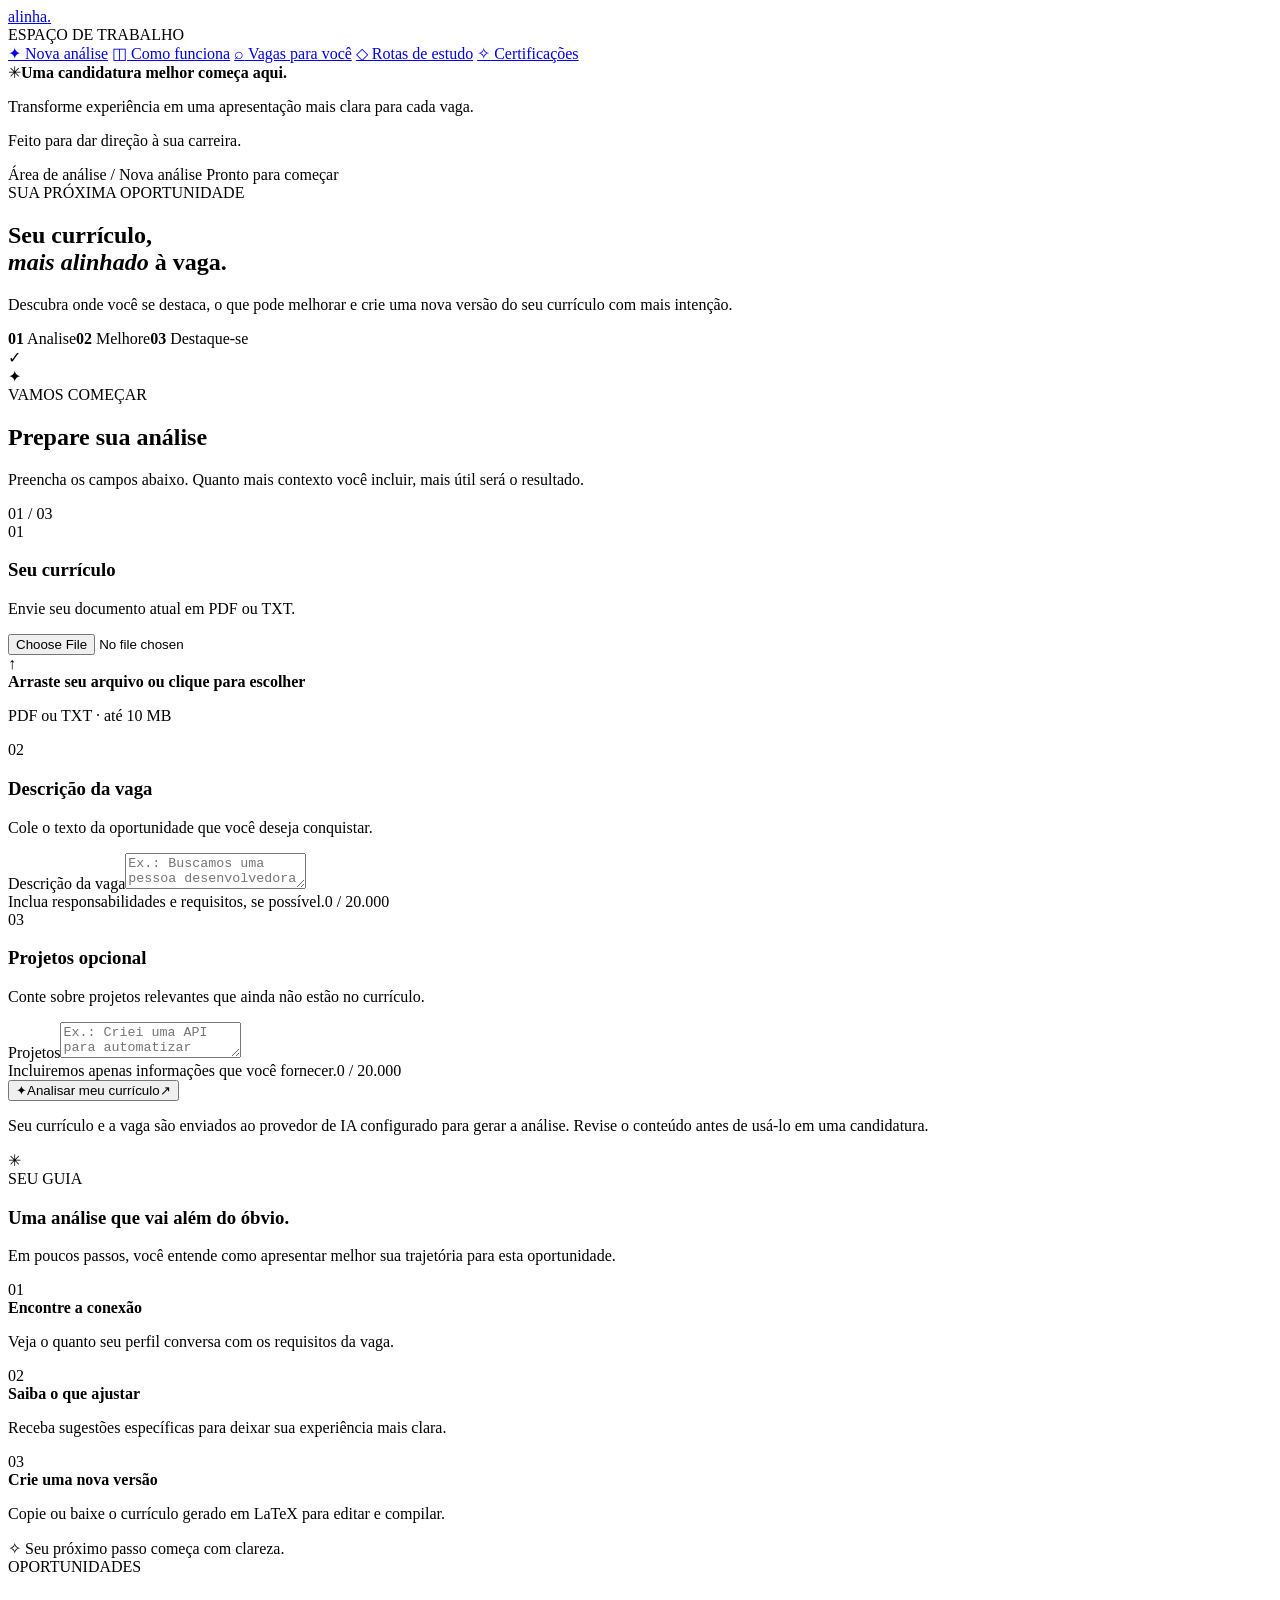
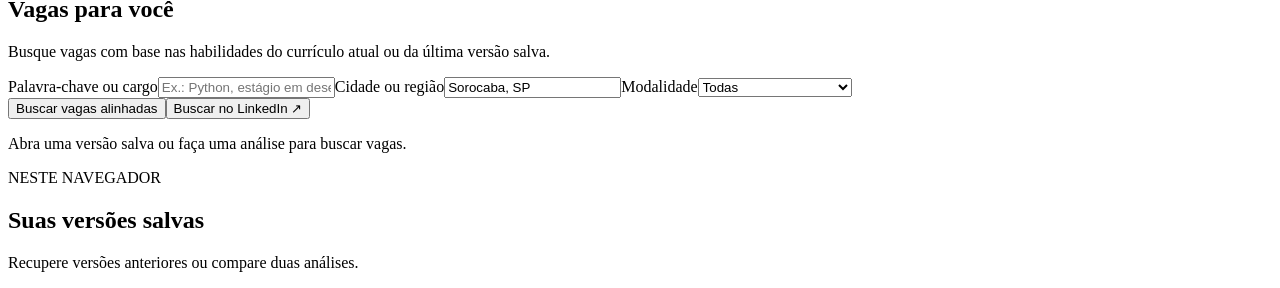
==== frontend/index.html @ c5536278 "Moderniza plataforma de curriculos e adiciona progresso de estudos" ====
<!doctype html>
<html lang="pt-BR">
  <head>
    <meta charset="utf-8" />
    <meta name="viewport" content="width=device-width, initial-scale=1" />
    <meta name="theme-color" content="#101827" />
    <meta name="description" content="Analise seu currículo para uma vaga e gere uma versão em LaTeX com melhorias direcionadas." />
    <title>Alinha — seu currículo para a próxima oportunidade</title>
    <link rel="stylesheet" href="/assets/styles.css" />
    <script src="/assets/storage.js?v=postgres-1" defer></script>
    <script src="/assets/app.js?v=postgres-2" defer></script>
  </head>
  <body>
    <div class="app-shell">
      <aside class="sidebar" aria-label="Navegação">
        <a class="brand" href="/" aria-label="Alinha, início">
          <span class="brand-mark" aria-hidden="true"><span></span><span></span><span></span></span>
          <span>alinha<span class="brand-dot">.</span></span>
        </a>
        <div class="sidebar-label">ESPAÇO DE TRABALHO</div>
        <nav class="side-nav">
          <a class="nav-link active" href="#nova-analise" aria-current="page"><span class="nav-icon">✦</span> Nova análise</a>
          <a class="nav-link" href="#como-funciona"><span class="nav-icon">◫</span> Como funciona</a>
          <a class="nav-link" href="#vagas"><span class="nav-icon">⌕</span> Vagas para você</a>
          <a class="nav-link" href="/rotas-estudo"><span class="nav-icon">◇</span> Rotas de estudo</a>
          <a class="nav-link" href="/certificacoes"><span class="nav-icon">✧</span> Certificações</a>
        </nav>
        <div class="sidebar-bottom">
          <div class="side-note"><span class="note-spark">✳</span><strong>Uma candidatura melhor começa aqui.</strong><p>Transforme experiência em uma apresentação mais clara para cada vaga.</p></div>
          <p class="sidebar-footer">Feito para dar direção à sua carreira.</p>
        </div>
      </aside>

      <main class="main-content" id="nova-analise">
        <header class="topbar"><span class="topbar-title">Área de análise <span>/ Nova análise</span></span><span class="topbar-badge"><span></span> Pronto para começar</span></header>
        <div class="page-content">
          <section class="hero" aria-labelledby="hero-title">
            <div class="hero-copy"><div class="eyebrow"><span class="eyebrow-line"></span> SUA PRÓXIMA OPORTUNIDADE</div><h1 id="hero-title">Seu currículo,<br /><em>mais alinhado</em> à vaga.</h1><p>Descubra onde você se destaca, o que pode melhorar e crie uma nova versão do seu currículo com mais intenção.</p><div class="hero-points"><span><b>01</b> Analise</span><i></i><span><b>02</b> Melhore</span><i></i><span><b>03</b> Destaque-se</span></div></div>
            <div class="hero-art" aria-hidden="true"><div class="art-circle art-circle-one"></div><div class="art-circle art-circle-two"></div><div class="art-document"><div class="art-doc-top"><div class="art-avatar"></div><div><div class="art-line short"></div><div class="art-line tiny"></div></div></div><div class="art-rule"></div><div class="art-line wide"></div><div class="art-line medium"></div><div class="art-line wide"></div><div class="art-rule"></div><div class="art-line medium"></div><div class="art-line short"></div></div><div class="art-check">✓</div><div class="art-spark">✦</div></div>
          </section>

          <section class="workspace" aria-labelledby="workspace-title">
            <div class="section-heading"><div><div class="section-kicker">VAMOS COMEÇAR</div><h2 id="workspace-title">Prepare sua análise</h2><p>Preencha os campos abaixo. Quanto mais contexto você incluir, mais útil será o resultado.</p></div><span class="step-count">01 <span>/ 03</span></span></div>
            <div class="workspace-grid">
              <form id="analysis-form" class="form-card" novalidate>
                <div class="field-heading"><span class="field-number">01</span><div><h3>Seu currículo</h3><p>Envie seu documento atual em PDF ou TXT.</p></div></div>
                <input id="resume" name="resume" type="file" accept=".pdf,.txt,application/pdf,text/plain" class="visually-hidden" aria-describedby="file-hint" />
                <div id="drop-zone" class="drop-zone" role="button" tabindex="0" aria-label="Selecionar currículo em PDF ou TXT"><div class="upload-icon" aria-hidden="true">↑</div><strong id="file-title">Arraste seu arquivo ou <span>clique para escolher</span></strong><p id="file-hint">PDF ou TXT · até 10 MB</p><div id="file-meta" class="file-meta" hidden></div></div>
                <div class="field-divider"></div>
                <div class="field-heading"><span class="field-number">02</span><div><h3>Descrição da vaga</h3><p>Cole o texto da oportunidade que você deseja conquistar.</p></div></div>
                <label class="visually-hidden" for="job-description">Descrição da vaga</label><textarea id="job-description" name="job_description" maxlength="20000" placeholder="Ex.: Buscamos uma pessoa desenvolvedora com experiência em Python, APIs e colaboração com equipes multidisciplinares..."></textarea><div class="field-foot"><span>Inclua responsabilidades e requisitos, se possível.</span><span id="job-count">0 / 20.000</span></div>
                <div class="field-divider"></div>
                <div class="field-heading"><span class="field-number">03</span><div><h3>Projetos <span class="optional">opcional</span></h3><p>Conte sobre projetos relevantes que ainda não estão no currículo.</p></div></div>
                <label class="visually-hidden" for="projects">Projetos</label><textarea id="projects" name="projects" maxlength="20000" class="projects-input" placeholder="Ex.: Criei uma API para automatizar relatórios e reduzir tarefas manuais da equipe."></textarea><div class="field-foot"><span>Incluiremos apenas informações que você fornecer.</span><span id="projects-count">0 / 20.000</span></div>
                <div id="access-field" class="access-field" hidden><label for="access-token">Código de acesso</label><input id="access-token" type="password" autocomplete="off" placeholder="Informe o código configurado pelo administrador" /><p>Necessário para usar a análise neste servidor.</p></div>
                <div id="form-error" class="form-error" role="alert" hidden></div>
                <button id="submit-button" class="primary-button" type="submit"><span class="button-spark">✦</span><span id="submit-label">Analisar meu currículo</span><span class="button-arrow">↗</span></button>
                <p class="privacy-note">Seu currículo e a vaga são enviados ao provedor de IA configurado para gerar a análise. Revise o conteúdo antes de usá-lo em uma candidatura.</p>
              </form>
              <aside class="guide-card" id="como-funciona"><div class="guide-top"><div class="guide-icon">✳</div><span>SEU GUIA</span></div><h3>Uma análise que vai além do óbvio.</h3><p>Em poucos passos, você entende como apresentar melhor sua trajetória para esta oportunidade.</p><div class="guide-steps"><div><span>01</span><div><strong>Encontre a conexão</strong><p>Veja o quanto seu perfil conversa com os requisitos da vaga.</p></div></div><div><span>02</span><div><strong>Saiba o que ajustar</strong><p>Receba sugestões específicas para deixar sua experiência mais clara.</p></div></div><div><span>03</span><div><strong>Crie uma nova versão</strong><p>Copie ou baixe o currículo gerado em LaTeX para editar e compilar.</p></div></div></div><div class="guide-bottom"><span>✧</span> Seu próximo passo começa com clareza.</div></aside>
            </div>
          </section>

          <section id="results" class="results" aria-labelledby="results-title" hidden><div class="section-heading results-heading"><div><div class="section-kicker">ANÁLISE CONCLUÍDA</div><h2 id="results-title">Seu próximo passo, mais claro.</h2><p>Use estas sugestões como ponto de partida e revise cada informação antes de enviar.</p></div><button id="new-analysis" type="button" class="text-button">Nova análise ↗</button></div><div class="results-grid"><article class="score-card"><div class="card-overline">COMPATIBILIDADE</div><div id="score-ring" class="score-ring"><div><strong id="score-value">0%</strong><span>de alinhamento</span></div></div><p>Uma estimativa baseada no currículo e na descrição da vaga. Não representa uma decisão de recrutamento.</p></article><article class="improvements-card"><div class="card-overline">OPORTUNIDADES DE MELHORIA</div><h3>Onde você pode evoluir</h3><ol id="improvements-list"></ol></article></div><article class="latex-card"><div class="latex-heading"><div><div class="card-overline">SUA NOVA VERSÃO</div><h3>Currículo em LaTeX</h3><p>Edite e compile o código no editor LaTeX de sua preferência.</p></div><div class="result-actions"><button id="copy-latex" type="button" class="outline-button">Copiar código</button><button id="download-latex" type="button" class="download-button">↓ Baixar .tex</button></div></div><pre><code id="latex-code"></code></pre></article></section>
          <section id="details" class="details-section" hidden>
            <div class="section-heading"><div><div class="section-kicker">ANÁLISE EXPLICADA</div><h2>Por que este resultado?</h2><p>Trechos confirmados no currículo e pontos da vaga sem evidência.</p></div></div>
            <div class="evidence-grid"><article class="detail-card"><h3>O que já combina</h3><ul id="matches-list"></ul></article><article class="detail-card"><h3>O que falta demonstrar</h3><ul id="gaps-list"></ul></article></div>
            <div class="section-heading editor-heading"><div><div class="section-kicker">EDIÇÃO</div><h2>Ajuste sua versão</h2><p>Edite o conteúdo abaixo e atualize a prévia. O PDF e o LaTeX usam estes mesmos dados.</p></div></div>
            <div class="editor-grid"><article class="detail-card editor-card"><div id="draft-fields"></div><div class="editor-actions"><button id="tailor-resume" class="primary-button" type="button">Deixar currículo pronto pra vaga</button><button id="refresh-preview" class="outline-button" type="button">Atualizar prévia em PDF</button><button id="save-version" class="outline-button" type="button">Salvar versão neste navegador</button><a href="/certificacoes" class="outline-button">Ver certificações para este perfil ↗</a></div><p id="tailor-status" class="editor-status" role="status" aria-live="polite"></p><p id="render-error" class="form-error" role="alert" hidden></p><p class="privacy-note">A IA prioriza informações do currículo e palavras-chave com evidência. Revise o texto antes de se candidatar; nenhum currículo garante aprovação em filtros ATS. O histórico fica neste navegador. Evite salvá-lo em um computador compartilhado.</p></article><article class="detail-card preview-card"><div class="preview-heading"><h3>Prévia do currículo</h3><button id="download-pdf" class="download-button" type="button" disabled>↓ Baixar PDF</button></div><div id="pdf-preview" class="pdf-pages" role="region" aria-label="Prévia do currículo em PDF"></div><p id="preview-status">A prévia será gerada após a análise.</p></article></div>
          </section>
          <section id="vagas" class="jobs-section" aria-labelledby="jobs-title">
            <div class="section-heading"><div><div class="section-kicker">OPORTUNIDADES</div><h2 id="jobs-title">Vagas para você</h2><p>Busque vagas com base nas habilidades do currículo atual ou da última versão salva.</p></div></div>
            <form id="jobs-form" class="jobs-search-card">
              <div class="jobs-controls"><label>Palavra-chave ou cargo<input id="jobs-query" type="text" maxlength="120" placeholder="Ex.: Python, estágio em desenvolvimento" /></label><label>Cidade ou região<input id="jobs-location" type="text" maxlength="120" value="Sorocaba, SP" /></label><label>Modalidade<select id="jobs-mode"><option value="all">Todas</option><option value="remote">Remotas</option><option value="local">Presenciais e híbridas</option></select></label></div>
              <div class="jobs-search-footer"><button id="jobs-submit" type="submit" class="primary-button">Buscar vagas alinhadas</button><button id="jobs-linkedin" type="button" class="outline-button">Buscar no LinkedIn ↗</button><p id="jobs-profile">Abra uma versão salva ou faça uma análise para buscar vagas.</p></div>
            </form>
            <p id="jobs-status" class="jobs-status" role="status" aria-live="polite"></p>
            <div id="jobs-list" class="jobs-list"></div>
            <p id="jobs-notices" class="jobs-notices"></p>
          </section>
          <section id="history-section" class="history-section"><div class="section-heading"><div><div class="section-kicker">NESTE NAVEGADOR</div><h2>Suas versões salvas</h2><p>Recupere versões anteriores ou compare duas análises.</p></div></div><div id="history-list" class="history-list"></div><div id="comparison" class="comparison" hidden></div></section>
        </div>
      </main>
    </div>
  </body>
</html>
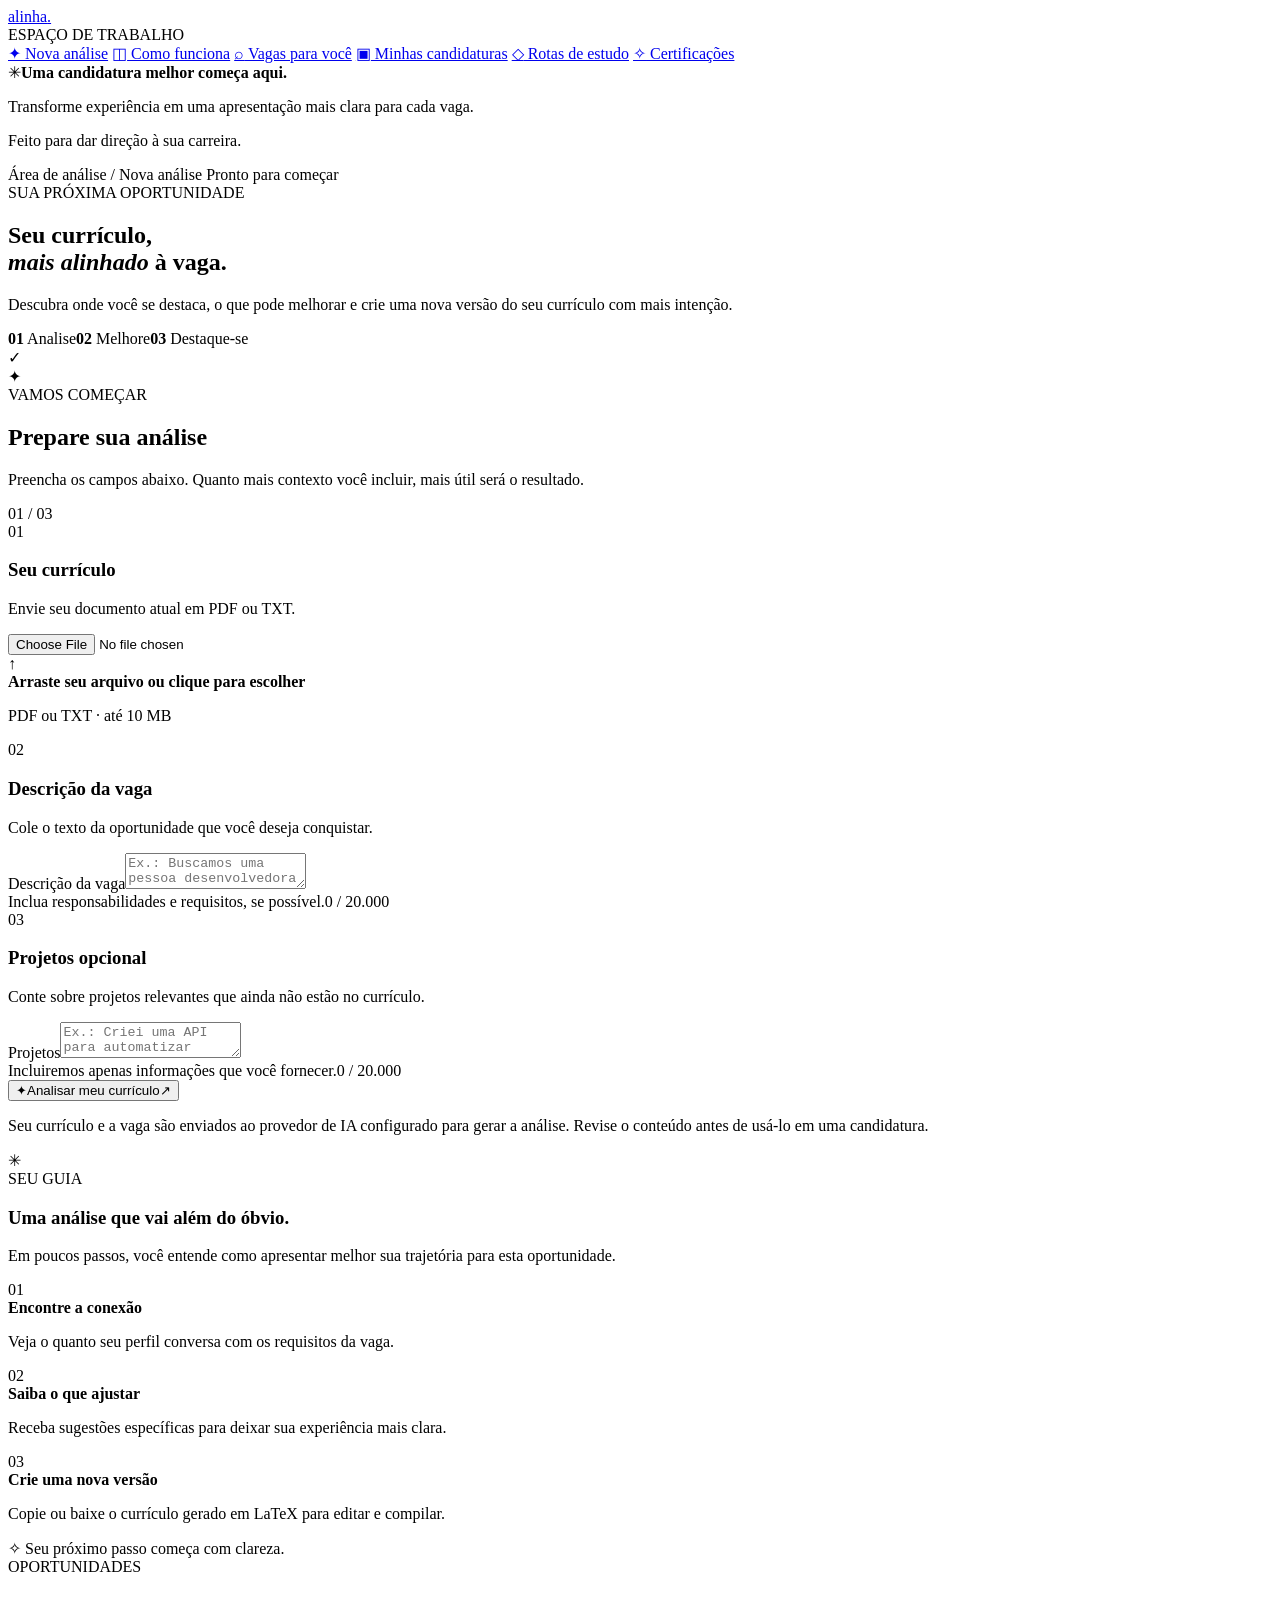
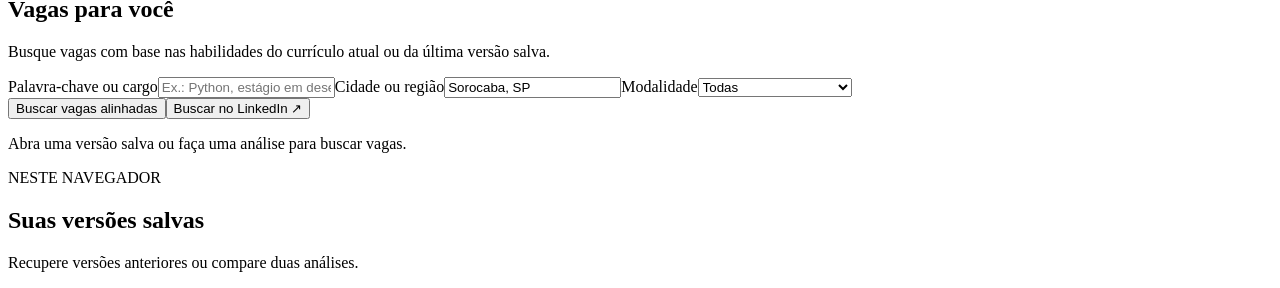
==== commit 793b1315: "Adiciona controle de candidaturas e retornos" ====
--- a/frontend/index.html
+++ b/frontend/index.html
@@ -6,9 +6,10 @@
     <meta name="theme-color" content="#101827" />
     <meta name="description" content="Analise seu currículo para uma vaga e gere uma versão em LaTeX com melhorias direcionadas." />
     <title>Alinha — seu currículo para a próxima oportunidade</title>
-    <link rel="stylesheet" href="/assets/styles.css" />
-    <script src="/assets/storage.js?v=postgres-1" defer></script>
-    <script src="/assets/app.js?v=postgres-2" defer></script>
+    <link rel="stylesheet" href="/assets/styles.css?v=applications-1" />
+    <script src="/assets/storage.js?v=applications-1" defer></script>
+    <script src="/assets/roadmap-keywords.js?v=study-keywords-1" defer></script>
+    <script src="/assets/app.js?v=applications-1" defer></script>
   </head>
   <body>
     <div class="app-shell">
@@ -22,6 +23,7 @@
           <a class="nav-link active" href="#nova-analise" aria-current="page"><span class="nav-icon">✦</span> Nova análise</a>
           <a class="nav-link" href="#como-funciona"><span class="nav-icon">◫</span> Como funciona</a>
           <a class="nav-link" href="#vagas"><span class="nav-icon">⌕</span> Vagas para você</a>
+          <a class="nav-link" href="/candidaturas"><span class="nav-icon">▣</span> Minhas candidaturas</a>
           <a class="nav-link" href="/rotas-estudo"><span class="nav-icon">◇</span> Rotas de estudo</a>
           <a class="nav-link" href="/certificacoes"><span class="nav-icon">✧</span> Certificações</a>
         </nav>
@@ -38,6 +40,8 @@
             <div class="hero-copy"><div class="eyebrow"><span class="eyebrow-line"></span> SUA PRÓXIMA OPORTUNIDADE</div><h1 id="hero-title">Seu currículo,<br /><em>mais alinhado</em> à vaga.</h1><p>Descubra onde você se destaca, o que pode melhorar e crie uma nova versão do seu currículo com mais intenção.</p><div class="hero-points"><span><b>01</b> Analise</span><i></i><span><b>02</b> Melhore</span><i></i><span><b>03</b> Destaque-se</span></div></div>
             <div class="hero-art" aria-hidden="true"><div class="art-circle art-circle-one"></div><div class="art-circle art-circle-two"></div><div class="art-document"><div class="art-doc-top"><div class="art-avatar"></div><div><div class="art-line short"></div><div class="art-line tiny"></div></div></div><div class="art-rule"></div><div class="art-line wide"></div><div class="art-line medium"></div><div class="art-line wide"></div><div class="art-rule"></div><div class="art-line medium"></div><div class="art-line short"></div></div><div class="art-check">✓</div><div class="art-spark">✦</div></div>
           </section>
+
+          <div id="roadmap-keywords-notice" class="roadmap-keywords-notice" role="status" aria-live="polite" hidden></div>
 
           <section class="workspace" aria-labelledby="workspace-title">
             <div class="section-heading"><div><div class="section-kicker">VAMOS COMEÇAR</div><h2 id="workspace-title">Prepare sua análise</h2><p>Preencha os campos abaixo. Quanto mais contexto você incluir, mais útil será o resultado.</p></div><span class="step-count">01 <span>/ 03</span></span></div>
